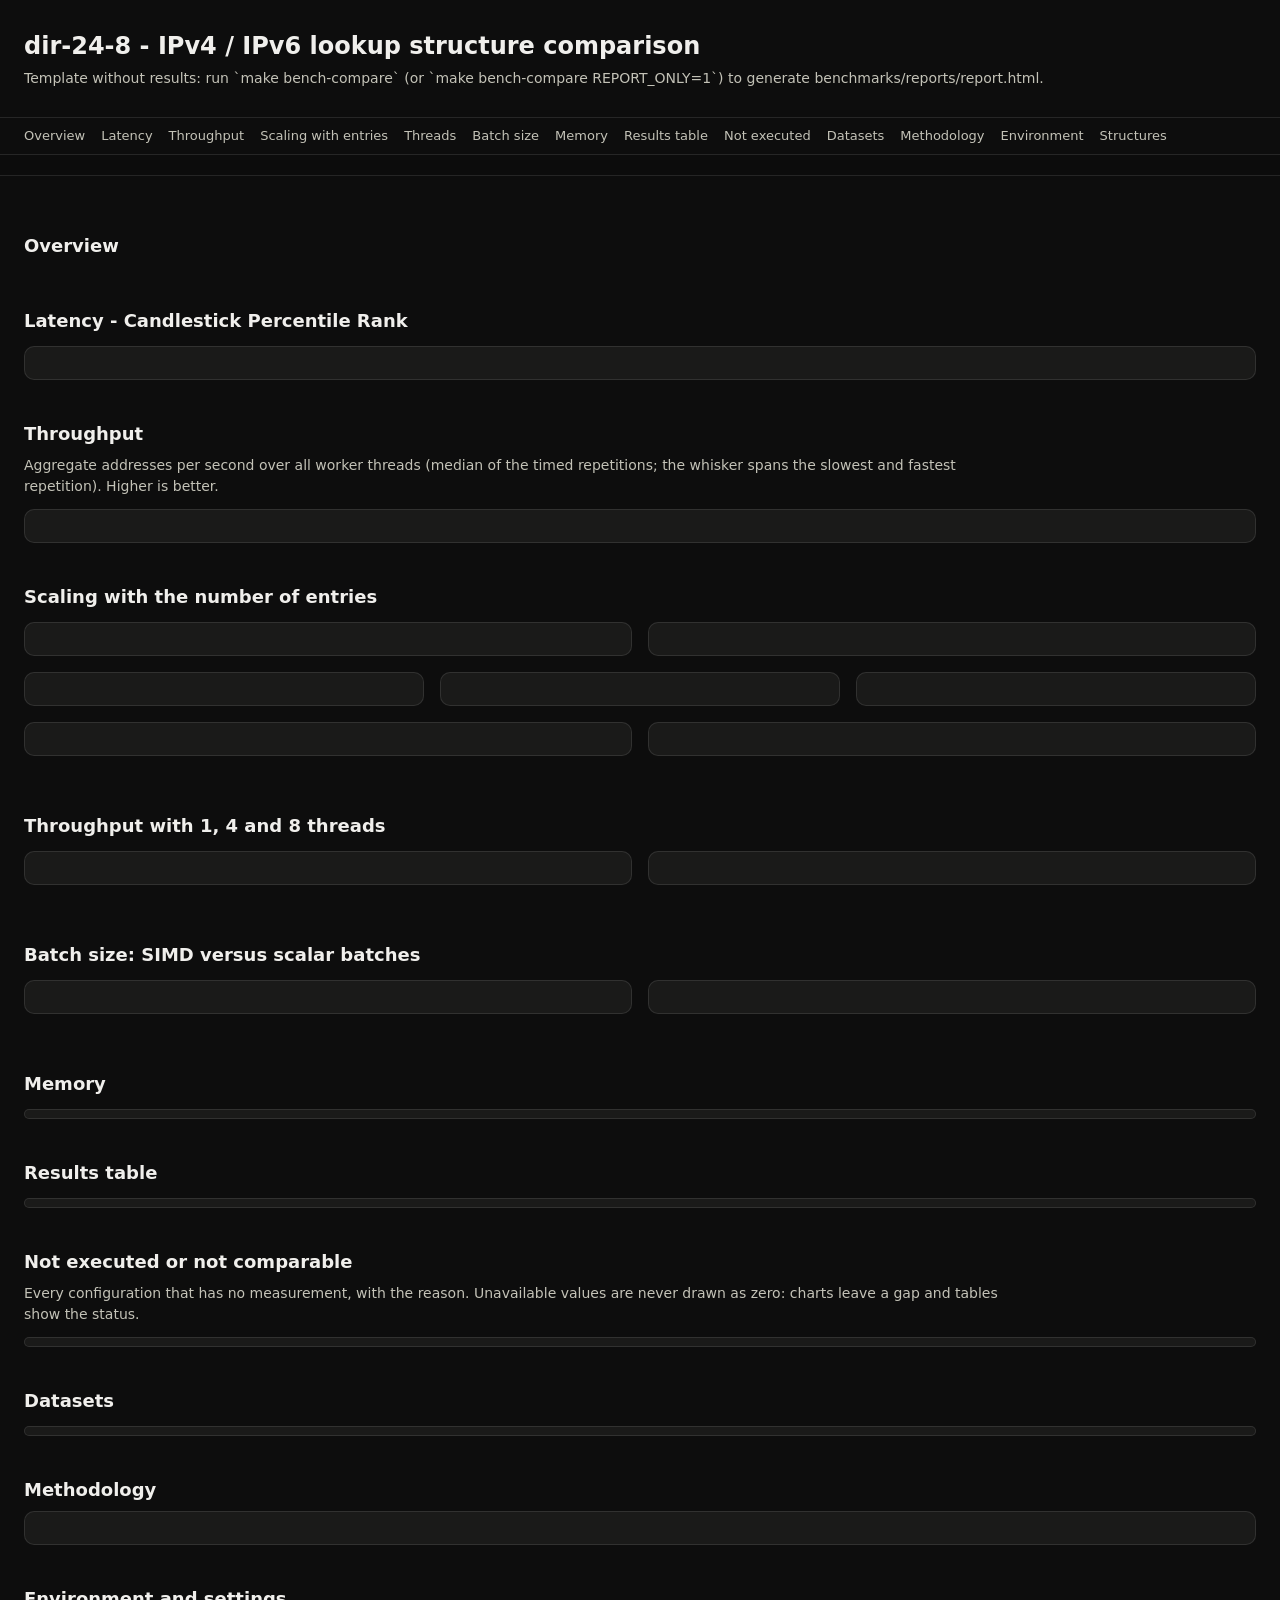
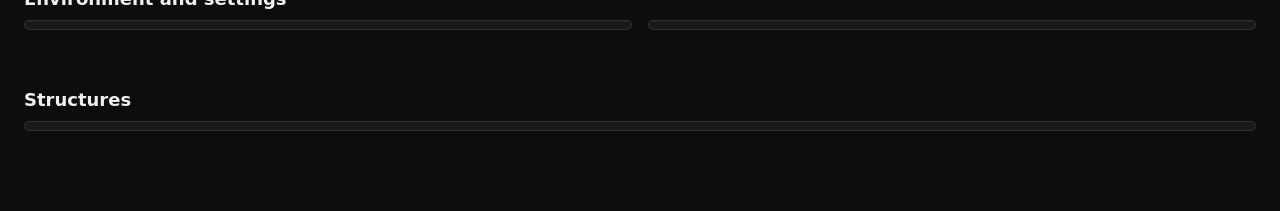
==== benchmarks/compare/assets/report.html @ e93c39c9 "Add dir-24-8: IPv4/IPv6 LPM tables with optional SIMD batch lookups - IPv4 DIR-24-8 and IPv6 24/8 mu" ====
<!DOCTYPE html>
<html lang="en">
<head>
<meta charset="utf-8">
<meta name="viewport" content="width=device-width, initial-scale=1">
<title>dir-24-8 - LPM structure comparison</title>
<link rel="stylesheet" href="report.css">
</head>
<body>
<div class="viz-root">
<header class="page-head">
  <div class="wrap">
    <h1>dir-24-8 - IPv4 / IPv6 lookup structure comparison</h1>
    <p class="sub" id="subtitle"></p>
    <div class="chips" id="env-chips"></div>
    <div class="warn" id="partial" hidden>Partial results: the run was interrupted or is still in progress.</div>
  </div>
</header>
<nav class="toc"><div class="wrap">
  <a href="#overview">Overview</a><a href="#latency">Latency</a><a href="#throughput">Throughput</a>
  <a href="#scaling">Scaling with entries</a><a href="#threads">Threads</a><a href="#batch-section">Batch size</a><a href="#memory">Memory</a>
  <a href="#results">Results table</a><a href="#status">Not executed</a><a href="#datasets">Datasets</a>
  <a href="#method">Methodology</a><a href="#environment">Environment</a><a href="#structures">Structures</a>
</div></nav>
<div class="filters" id="filters" role="toolbar" aria-label="Filters"><div class="wrap filters-row"></div></div>
<main class="wrap">
  <div class="legend" id="legend" aria-label="Structures (click to show or hide)"></div>

  <section id="overview">
    <h2>Overview</h2>
    <div class="tiles" id="tiles"></div>
    <p class="note" id="overview-note"></p>
  </section>

  <section id="latency">
    <h2>Latency - Candlestick Percentile Rank</h2>
    <p class="note" id="latency-note"></p>
    <div class="card" id="candle-card"></div>
  </section>

  <section id="throughput">
    <h2>Throughput</h2>
    <p class="note">Aggregate addresses per second over all worker threads (median of the timed repetitions; the whisker spans the slowest and fastest repetition). Higher is better.</p>
    <div class="card" id="bars-card"></div>
  </section>

  <section id="scaling">
    <h2>Scaling with the number of entries</h2>
    <p class="note" id="scaling-note"></p>
    <div class="grid2">
      <div class="card" id="line-throughput"></div>
      <div class="card" id="line-build"></div>
    </div>
    <div class="grid3">
      <div class="card" id="line-p50"></div>
      <div class="card" id="line-p95"></div>
      <div class="card" id="line-p99"></div>
    </div>
    <div class="grid2">
      <div class="card" id="line-memory"></div>
      <div class="card" id="line-bpe"></div>
    </div>
  </section>

  <section id="threads">
    <h2>Throughput with 1, 4 and 8 threads</h2>
    <p class="note" id="threads-note"></p>
    <div class="grid2">
      <div class="card" id="line-threads"></div>
      <div class="card" id="speedup-card"></div>
    </div>
  </section>

  <section id="batch-section">
    <h2>Batch size: SIMD versus scalar batches</h2>
    <p class="note" id="batch-note"></p>
    <div class="grid2">
      <div class="card" id="line-batch"></div>
      <div class="card" id="batch-speedup-card"></div>
    </div>
  </section>

  <section id="memory">
    <h2>Memory</h2>
    <p class="note" id="memory-note"></p>
    <div class="card table-card" id="memory-table"></div>
  </section>

  <section id="results">
    <h2>Results table</h2>
    <p class="note" id="results-note"></p>
    <div class="card table-card" id="results-table"></div>
  </section>

  <section id="status">
    <h2>Not executed or not comparable</h2>
    <p class="note">Every configuration that has no measurement, with the reason. Unavailable values are never drawn as zero: charts leave a gap and tables show the status.</p>
    <div class="card table-card" id="status-table"></div>
  </section>

  <section id="datasets">
    <h2>Datasets</h2>
    <p class="note" id="datasets-note"></p>
    <div class="card table-card" id="datasets-table"></div>
  </section>

  <section id="method">
    <h2>Methodology</h2>
    <div class="card prose" id="method-text"></div>
  </section>

  <section id="environment">
    <h2>Environment and settings</h2>
    <div class="grid2">
      <div class="card table-card" id="env-table"></div>
      <div class="card table-card" id="settings-table"></div>
    </div>
  </section>

  <section id="structures">
    <h2>Structures</h2>
    <div class="card table-card" id="catalog-table"></div>
  </section>
</main>
<footer class="wrap foot" id="footer"></footer>
<div class="tooltip" id="tooltip" role="tooltip" hidden></div>
</div>
<script id="data" type="application/json">__DATA__</script>
<script src="kit.js"></script>
<script src="report.js"></script>
</body>
</html>
---- benchmarks/compare/assets/report.css ----
/* Tokens: every raw value of the report lives here (dark theme, the dataviz
   reference palette's dark steps). Rules below only reference them. */
:root {
  color-scheme: dark;
  --page: #0d0d0d;
  --page-glass: rgba(13, 13, 13, 0.96);
  --surface-1: #1a1a19;
  --surface-2: #232321;
  --surface-tip: #262624;
  --text-primary: #f0efec;
  --text-secondary: #c3c2b7;
  --text-muted: #898781;
  --grid: #2c2c2a;
  --axis: #383835;
  --border: rgba(255, 255, 255, 0.10);
  --hover-wash: rgba(255, 255, 255, 0.03);
  --row-wash: rgba(255, 255, 255, 0.025);
  --warn-wash: rgba(250, 178, 25, 0.08);
  --shadow: 0 6px 24px rgba(0, 0, 0, 0.5);
  --accent: #3987e5;
  --good: #0ca30c;
  --warning: #fab219;
  --serious: #ec835a;
  --critical: #d03b3b;
  --s1: #3987e5;
  --s2: #d95926;
  --s3: #199e70;
  --s4: #c98500;
  --s5: #d55181;
  --s6: #008300;
  --s7: #9085e9;
  --s8: #e66767;
  --font: system-ui, -apple-system, "Segoe UI", sans-serif;
  --fs-xs: 11px;
  --fs-sm: 12px;
  --fs-md: 12.5px;
  --fs-base: 13px;
  --fs-body: 14px;
  --fs-h3: 15px;
  --fs-h2: 18px;
  --fs-tile: 22px;
  --fs-h1: 24px;
  --fs-arrow: 9px;
  --sp-1: 2px;
  --sp-2: 3px;
  --sp-3: 4px;
  --sp-4: 6px;
  --sp-5: 7px;
  --sp-6: 8px;
  --sp-7: 9px;
  --sp-8: 10px;
  --sp-9: 12px;
  --sp-10: 14px;
  --sp-11: 16px;
  --sp-12: 18px;
  --sp-13: 24px;
  --sp-14: 28px;
  --sp-15: 40px;
  --r-sm: 4px;
  --r-md: 6px;
  --r-lg: 7px;
  --r-xl: 10px;
  --r-pill: 14px;
  --w-page: 1360px;
  --w-note: 980px;
  --w-prose: 1040px;
  --w-tip: 380px;
  --w-tile: 190px;
  --w-cell-min: 260px;
  --w-cell-max: 520px;
  --w-key: 14px;
  --dot: 8px;
  --rule: 2px;
  --scroll-pad: 120px;
  --blur: 4px;
}
* { box-sizing: border-box; }
html { scroll-behavior: smooth; scroll-padding-top: var(--scroll-pad); }
body { margin: 0; background: var(--page); color: var(--text-primary); font-family: var(--font); font-size: var(--fs-body); line-height: 1.5; }
.viz-root { background: var(--page); color: var(--text-primary); min-height: 100vh; }
.wrap { max-width: var(--w-page); margin: 0 auto; padding: 0 var(--sp-13); }
a { color: var(--accent); }
h1 { font-size: var(--fs-h1); margin: 0 0 var(--sp-3); font-weight: 650; }
h2 { font-size: var(--fs-h2); margin: var(--sp-15) 0 var(--sp-6); font-weight: 650; }
h3 { font-size: var(--fs-h3); margin: 0 0 var(--sp-1); font-weight: 600; }
.page-head { padding: var(--sp-14) 0 var(--sp-11); border-bottom: 1px solid var(--border); }
.sub { color: var(--text-secondary); margin: 0 0 var(--sp-9); }
.chips { display: flex; flex-wrap: wrap; gap: var(--sp-4); }
.chip { background: var(--surface-1); border: 1px solid var(--border); border-radius: var(--r-md); padding: var(--sp-2) var(--sp-7); color: var(--text-secondary); font-size: var(--fs-sm); }
.chip b { color: var(--text-primary); font-weight: 600; }
.warn { margin-top: var(--sp-9); padding: var(--sp-6) var(--sp-9); border-radius: var(--r-md); border: 1px solid var(--warning); color: var(--text-primary); background: var(--warn-wash); }
.toc { border-bottom: 1px solid var(--border); background: var(--page); }
.toc .wrap { display: flex; flex-wrap: wrap; gap: var(--sp-3) var(--sp-11); padding-top: var(--sp-6); padding-bottom: var(--sp-6); }
.toc a { color: var(--text-secondary); text-decoration: none; font-size: var(--fs-base); }
.toc a:hover { color: var(--text-primary); }
.filters { position: sticky; top: 0; z-index: 10; background: var(--page-glass); border-bottom: 1px solid var(--border); backdrop-filter: blur(var(--blur)); }
.filters-row { display: flex; flex-wrap: wrap; gap: var(--sp-8) var(--sp-12); align-items: center; padding-top: var(--sp-8); padding-bottom: var(--sp-8); }
.fgroup { display: flex; align-items: center; gap: var(--sp-4); }
.flabel { color: var(--text-muted); font-size: var(--fs-sm); }
.seg { display: inline-flex; border: 1px solid var(--axis); border-radius: var(--r-lg); overflow: hidden; }
.seg button { background: transparent; color: var(--text-secondary); border: 0; border-right: 1px solid var(--axis); padding: var(--sp-3) var(--sp-8); font-family: var(--font); font-size: var(--fs-base); cursor: pointer; }
.seg button:last-child { border-right: 0; }
.seg button:hover { background: var(--surface-2); color: var(--text-primary); }
.seg button[aria-pressed="true"] { background: var(--surface-2); color: var(--text-primary); box-shadow: inset 0 calc(-1 * var(--rule)) 0 var(--accent); font-weight: 600; }
.seg button:disabled { color: var(--text-muted); opacity: 0.5; cursor: default; }
.seg button:focus-visible, .lchip:focus-visible, th:focus-visible { outline: var(--rule) solid var(--accent); outline-offset: 1px; }
.legend { display: flex; flex-wrap: wrap; gap: var(--sp-4) var(--sp-6); margin: var(--sp-11) 0 0; }
.lchip { display: inline-flex; align-items: center; gap: var(--sp-5); padding: var(--sp-2) var(--sp-8) var(--sp-2) var(--sp-6); cursor: pointer; background: var(--surface-1); border: 1px solid var(--border); border-radius: var(--r-pill); color: var(--text-primary); font-family: var(--font); font-size: var(--fs-md); }
.lchip[aria-pressed="false"] { opacity: 0.4; }
.lchip svg { flex: none; }
.note { color: var(--text-secondary); margin: 0 0 var(--sp-9); max-width: var(--w-note); }
.card { background: var(--surface-1); border: 1px solid var(--border); border-radius: var(--r-xl); padding: var(--sp-11) var(--sp-12); margin-bottom: var(--sp-11); min-width: 0; }
.card .csub { color: var(--text-secondary); font-size: var(--fs-md); margin: 0 0 var(--sp-8); }
.grid2 { display: grid; grid-template-columns: repeat(2, minmax(0, 1fr)); gap: var(--sp-11); }
.grid3 { display: grid; grid-template-columns: repeat(3, minmax(0, 1fr)); gap: var(--sp-11); }
@media (max-width: 1000px) { .grid2, .grid3 { grid-template-columns: 1fr; } }
.tiles { display: grid; grid-template-columns: repeat(auto-fit, minmax(var(--w-tile), 1fr)); gap: var(--sp-9); }
.tile { background: var(--surface-1); border: 1px solid var(--border); border-radius: var(--r-xl); padding: var(--sp-9) var(--sp-10); }
.tile .k { color: var(--text-muted); font-size: var(--fs-sm); }
.tile .v { font-size: var(--fs-tile); font-weight: 650; margin-top: var(--sp-1); }
.tile .d { color: var(--text-secondary); font-size: var(--fs-sm); }
svg text { fill: var(--text-secondary); font-size: var(--fs-sm); font-family: var(--font); }
svg .tick { fill: var(--text-muted); font-variant-numeric: tabular-nums; }
svg .ink { fill: var(--text-primary); }
svg .vals { fill: var(--text-secondary); font-variant-numeric: tabular-nums; }
svg .grid { stroke: var(--grid); stroke-width: 1; }
svg .axis { stroke: var(--axis); stroke-width: 1; }
svg .cross { stroke: var(--text-muted); stroke-width: 1; }
svg .hit { fill: transparent; cursor: crosshair; }
svg .rowbg { fill: transparent; }
svg .rowbg:hover { fill: var(--hover-wash); }
svg .badge { fill: var(--surface-2); stroke: var(--axis); }
.empty { color: var(--text-muted); padding: var(--sp-13) 0; text-align: center; }
.missing { color: var(--text-muted); font-size: var(--fs-md); margin: var(--sp-6) 0 0; }
.missing span { color: var(--text-secondary); }
.tooltip { position: fixed; z-index: 50; pointer-events: none; max-width: var(--w-tip); background: var(--surface-tip); border: 1px solid var(--axis); border-radius: var(--r-xl); padding: var(--sp-6) var(--sp-8); font-size: var(--fs-md); color: var(--text-primary); box-shadow: var(--shadow); }
.tooltip .tt-title { color: var(--text-secondary); margin-bottom: var(--sp-3); }
.tooltip .tt-row { display: flex; align-items: center; gap: var(--sp-6); white-space: nowrap; }
.tooltip .tt-row b { font-variant-numeric: tabular-nums; font-weight: 650; }
.tooltip .tt-row .nm { color: var(--text-secondary); }
.tooltip .tt-key { width: var(--w-key); height: 0; border-top-width: var(--rule); border-top-style: solid; flex: none; }
.tooltip .tt-grid { display: grid; grid-template-columns: auto auto; gap: 1px var(--sp-10); }
.tooltip .tt-grid span:nth-child(odd) { color: var(--text-secondary); }
.tooltip .tt-grid span:nth-child(even) { font-variant-numeric: tabular-nums; font-weight: 600; text-align: right; }
.table-card { overflow-x: auto; padding: var(--sp-3) 0; }
table { border-collapse: collapse; width: 100%; font-size: var(--fs-md); }
th, td { padding: var(--sp-4) var(--sp-9); text-align: left; border-bottom: 1px solid var(--grid); white-space: nowrap; }
th { color: var(--text-muted); font-weight: 600; position: sticky; top: 0; background: var(--surface-1); cursor: pointer; user-select: none; }
th.num, td.num { text-align: right; font-variant-numeric: tabular-nums; }
th[aria-sort="ascending"]::after { content: " \25B2"; font-size: var(--fs-arrow); }
th[aria-sort="descending"]::after { content: " \25BC"; font-size: var(--fs-arrow); }
tbody tr:hover td { background: var(--row-wash); }
td.wrapcell { white-space: normal; min-width: var(--w-cell-min); max-width: var(--w-cell-max); color: var(--text-secondary); }
.sw { display: inline-block; width: var(--w-key); height: 0; border-top: var(--rule) solid; vertical-align: middle; margin-right: var(--sp-5); }
.st { display: inline-flex; align-items: center; gap: var(--sp-3); }
.st i { display: inline-block; width: var(--dot); height: var(--dot); border-radius: 50%; }
.st-ok i { background: var(--good); }
.st-skip i { background: var(--text-muted); }
.st-mem i { background: var(--warning); }
.st-time i { background: var(--serious); }
.st-bad i { background: var(--critical); }
.muted { color: var(--text-muted); }
.prose { color: var(--text-secondary); }
.prose h3 { color: var(--text-primary); margin-top: var(--sp-11); }
.prose h3:first-child { margin-top: 0; }
.prose p, .prose li { max-width: var(--w-prose); }
.prose code { color: var(--text-primary); background: var(--surface-2); border-radius: var(--r-sm); padding: 0 var(--sp-3); }
.kv td:first-child { color: var(--text-muted); width: 34%; }
.kv td { white-space: normal; }
.foot { color: var(--text-muted); font-size: var(--fs-sm); padding-top: var(--sp-13); padding-bottom: var(--sp-15); }
.anatomy { display: flex; flex-wrap: wrap; gap: var(--sp-10); align-items: center; color: var(--text-secondary); font-size: var(--fs-sm); margin: 0 0 var(--sp-6); }
@media (forced-colors: active) { .lchip[aria-pressed="false"] { text-decoration: line-through; } }
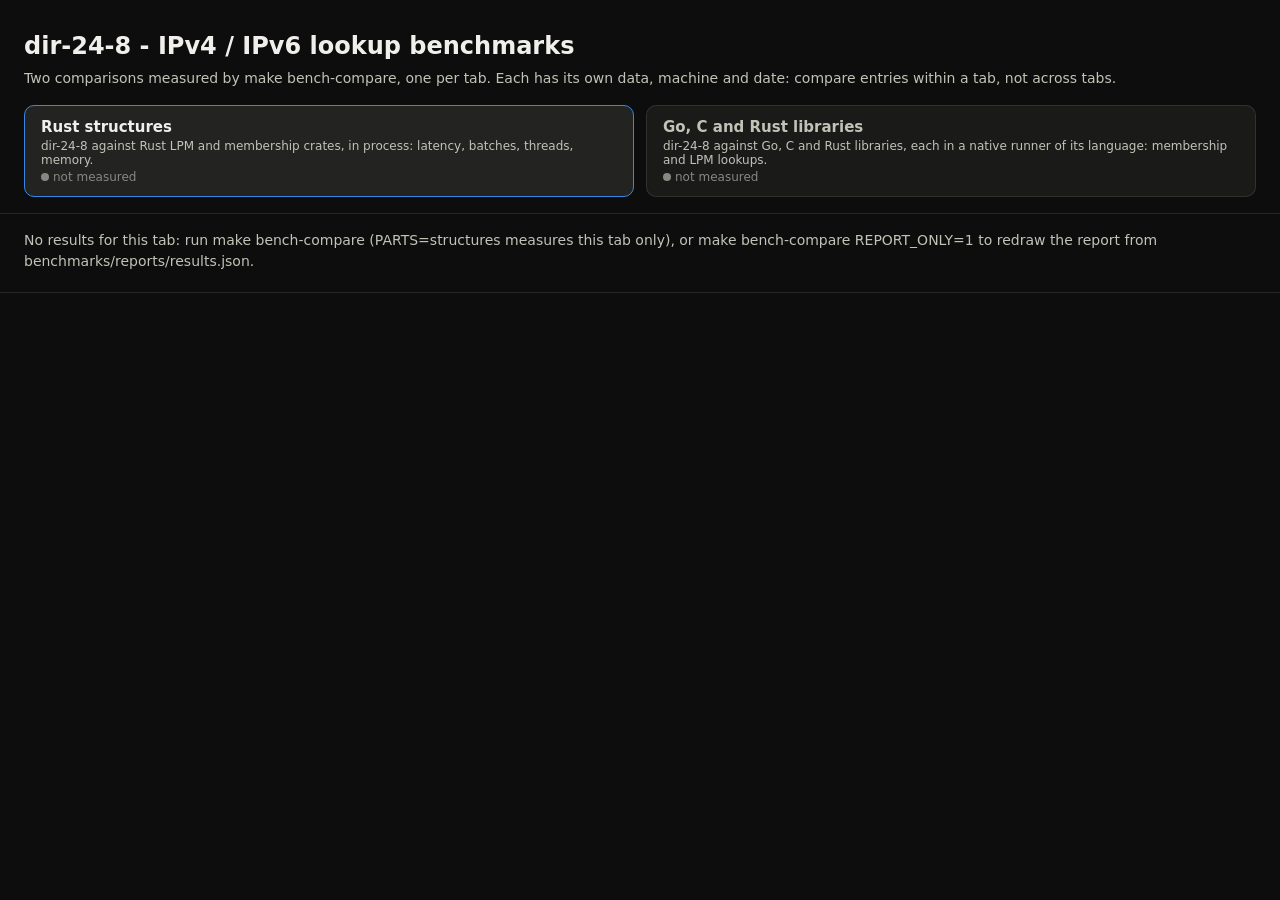
==== commit 39d382ad: "Merge bench-compare-lib into bench-compare with one report `make bench-compare` now runs both compar" ====
--- a/benchmarks/compare/assets/report.html
+++ b/benchmarks/compare/assets/report.html
@@ -3,130 +3,260 @@
 <head>
 <meta charset="utf-8">
 <meta name="viewport" content="width=device-width, initial-scale=1">
-<title>dir-24-8 - LPM structure comparison</title>
+<title>dir-24-8 lookup benchmarks</title>
 <link rel="stylesheet" href="report.css">
+<link rel="stylesheet" href="libraries.css">
 </head>
 <body>
 <div class="viz-root">
 <header class="page-head">
   <div class="wrap">
-    <h1>dir-24-8 - IPv4 / IPv6 lookup structure comparison</h1>
-    <p class="sub" id="subtitle"></p>
-    <div class="chips" id="env-chips"></div>
-    <div class="warn" id="partial" hidden>Partial results: the run was interrupted or is still in progress.</div>
+    <h1>dir-24-8 - IPv4 / IPv6 lookup benchmarks</h1>
+    <p class="sub">Two comparisons measured by make bench-compare, one per tab. Each has its own data, machine and date: compare entries within a tab, not across tabs.</p>
+    <div class="parts" role="tablist" aria-label="Comparisons">
+      <button type="button" role="tab" class="part-tab" id="tab-structures" aria-controls="structures" aria-selected="true">
+        <span class="pt-title">Rust structures</span>
+        <span class="pt-desc">dir-24-8 against Rust LPM and membership crates, in process: latency, batches, threads, memory.</span>
+        <span class="pt-status" id="tab-structures-status"></span>
+      </button>
+      <button type="button" role="tab" class="part-tab" id="tab-libraries" aria-controls="libraries" aria-selected="false" tabindex="-1">
+        <span class="pt-title">Go, C and Rust libraries</span>
+        <span class="pt-desc">dir-24-8 against Go, C and Rust libraries, each in a native runner of its language: membership and LPM lookups.</span>
+        <span class="pt-status" id="tab-libraries-status"></span>
+      </button>
+    </div>
   </div>
 </header>
-<nav class="toc"><div class="wrap">
-  <a href="#overview">Overview</a><a href="#latency">Latency</a><a href="#throughput">Throughput</a>
-  <a href="#scaling">Scaling with entries</a><a href="#threads">Threads</a><a href="#batch-section">Batch size</a><a href="#memory">Memory</a>
-  <a href="#results">Results table</a><a href="#status">Not executed</a><a href="#datasets">Datasets</a>
-  <a href="#method">Methodology</a><a href="#environment">Environment</a><a href="#structures">Structures</a>
-</div></nav>
-<div class="filters" id="filters" role="toolbar" aria-label="Filters"><div class="wrap filters-row"></div></div>
-<main class="wrap">
-  <div class="legend" id="legend" aria-label="Structures (click to show or hide)"></div>
-
-  <section id="overview">
-    <h2>Overview</h2>
-    <div class="tiles" id="tiles"></div>
-    <p class="note" id="overview-note"></p>
-  </section>
-
-  <section id="latency">
-    <h2>Latency - Candlestick Percentile Rank</h2>
-    <p class="note" id="latency-note"></p>
-    <div class="card" id="candle-card"></div>
-  </section>
-
-  <section id="throughput">
-    <h2>Throughput</h2>
-    <p class="note">Aggregate addresses per second over all worker threads (median of the timed repetitions; the whisker spans the slowest and fastest repetition). Higher is better.</p>
-    <div class="card" id="bars-card"></div>
-  </section>
-
-  <section id="scaling">
-    <h2>Scaling with the number of entries</h2>
-    <p class="note" id="scaling-note"></p>
-    <div class="grid2">
-      <div class="card" id="line-throughput"></div>
-      <div class="card" id="line-build"></div>
-    </div>
-    <div class="grid3">
-      <div class="card" id="line-p50"></div>
-      <div class="card" id="line-p95"></div>
-      <div class="card" id="line-p99"></div>
-    </div>
-    <div class="grid2">
-      <div class="card" id="line-memory"></div>
-      <div class="card" id="line-bpe"></div>
-    </div>
-  </section>
-
-  <section id="threads">
-    <h2>Throughput with 1, 4 and 8 threads</h2>
-    <p class="note" id="threads-note"></p>
-    <div class="grid2">
-      <div class="card" id="line-threads"></div>
-      <div class="card" id="speedup-card"></div>
-    </div>
-  </section>
-
-  <section id="batch-section">
-    <h2>Batch size: SIMD versus scalar batches</h2>
-    <p class="note" id="batch-note"></p>
-    <div class="grid2">
-      <div class="card" id="line-batch"></div>
-      <div class="card" id="batch-speedup-card"></div>
-    </div>
-  </section>
-
-  <section id="memory">
-    <h2>Memory</h2>
-    <p class="note" id="memory-note"></p>
-    <div class="card table-card" id="memory-table"></div>
-  </section>
-
-  <section id="results">
-    <h2>Results table</h2>
-    <p class="note" id="results-note"></p>
-    <div class="card table-card" id="results-table"></div>
-  </section>
-
-  <section id="status">
-    <h2>Not executed or not comparable</h2>
-    <p class="note">Every configuration that has no measurement, with the reason. Unavailable values are never drawn as zero: charts leave a gap and tables show the status.</p>
-    <div class="card table-card" id="status-table"></div>
-  </section>
-
-  <section id="datasets">
-    <h2>Datasets</h2>
-    <p class="note" id="datasets-note"></p>
-    <div class="card table-card" id="datasets-table"></div>
-  </section>
-
-  <section id="method">
-    <h2>Methodology</h2>
-    <div class="card prose" id="method-text"></div>
-  </section>
-
-  <section id="environment">
-    <h2>Environment and settings</h2>
-    <div class="grid2">
-      <div class="card table-card" id="env-table"></div>
-      <div class="card table-card" id="settings-table"></div>
-    </div>
-  </section>
-
-  <section id="structures">
-    <h2>Structures</h2>
-    <div class="card table-card" id="catalog-table"></div>
-  </section>
-</main>
-<footer class="wrap foot" id="footer"></footer>
+<div class="part" id="structures" role="tabpanel" aria-labelledby="tab-structures">
+  <div class="part-head"><div class="wrap">
+    <p class="sub" id="structures-subtitle"></p>
+    <div class="chips" id="structures-env-chips"></div>
+    <div class="warn" id="structures-partial" hidden>Partial results: the run was interrupted or is still in progress.</div>
+  </div></div>
+  <nav class="toc" id="structures-toc"><div class="wrap">
+    <a href="#structures-overview">Overview</a><a href="#structures-latency">Latency</a><a href="#structures-throughput">Throughput</a>
+    <a href="#structures-scaling">Scaling with entries</a><a href="#structures-threads">Threads</a><a href="#structures-batch-section">Batch size</a><a href="#structures-memory">Memory</a>
+    <a href="#structures-results">Results table</a><a href="#structures-status">Not executed</a><a href="#structures-datasets">Datasets</a>
+    <a href="#structures-method">Methodology</a><a href="#structures-environment">Environment</a><a href="#structures-catalog">Structures</a>
+  </div></nav>
+  <div class="filters" id="structures-filters" role="toolbar" aria-label="Filters"><div class="wrap filters-row"></div></div>
+  <main class="wrap" id="structures-main">
+    <div class="legend" id="structures-legend" aria-label="Structures (click to show or hide)"></div>
+
+    <section id="structures-overview">
+      <h2>Overview</h2>
+      <div class="tiles" id="structures-tiles"></div>
+      <p class="note" id="structures-overview-note"></p>
+    </section>
+
+    <section id="structures-latency">
+      <h2>Latency - Candlestick Percentile Rank</h2>
+      <p class="note" id="structures-latency-note"></p>
+      <div class="card" id="structures-candle-card"></div>
+    </section>
+
+    <section id="structures-throughput">
+      <h2>Throughput</h2>
+      <p class="note">Aggregate addresses per second over all worker threads (median of the timed repetitions; the whisker spans the slowest and fastest repetition). Higher is better.</p>
+      <div class="card" id="structures-bars-card"></div>
+    </section>
+
+    <section id="structures-scaling">
+      <h2>Scaling with the number of entries</h2>
+      <p class="note" id="structures-scaling-note"></p>
+      <div class="grid2">
+        <div class="card" id="structures-line-throughput"></div>
+        <div class="card" id="structures-line-build"></div>
+      </div>
+      <div class="grid3">
+        <div class="card" id="structures-line-p50"></div>
+        <div class="card" id="structures-line-p95"></div>
+        <div class="card" id="structures-line-p99"></div>
+      </div>
+      <div class="grid2">
+        <div class="card" id="structures-line-memory"></div>
+        <div class="card" id="structures-line-bpe"></div>
+      </div>
+    </section>
+
+    <section id="structures-threads">
+      <h2>Throughput with 1, 4 and 8 threads</h2>
+      <p class="note" id="structures-threads-note"></p>
+      <div class="grid2">
+        <div class="card" id="structures-line-threads"></div>
+        <div class="card" id="structures-speedup-card"></div>
+      </div>
+    </section>
+
+    <section id="structures-batch-section">
+      <h2>Batch size: SIMD versus scalar batches</h2>
+      <p class="note" id="structures-batch-note"></p>
+      <div class="grid2">
+        <div class="card" id="structures-line-batch"></div>
+        <div class="card" id="structures-batch-speedup-card"></div>
+      </div>
+    </section>
+
+    <section id="structures-memory">
+      <h2>Memory</h2>
+      <p class="note" id="structures-memory-note"></p>
+      <div class="card table-card" id="structures-memory-table"></div>
+    </section>
+
+    <section id="structures-results">
+      <h2>Results table</h2>
+      <p class="note" id="structures-results-note"></p>
+      <div class="card table-card" id="structures-results-table"></div>
+    </section>
+
+    <section id="structures-status">
+      <h2>Not executed or not comparable</h2>
+      <p class="note">Every configuration that has no measurement, with the reason. Unavailable values are never drawn as zero: charts leave a gap and tables show the status.</p>
+      <div class="card table-card" id="structures-status-table"></div>
+    </section>
+
+    <section id="structures-datasets">
+      <h2>Datasets</h2>
+      <p class="note" id="structures-datasets-note"></p>
+      <div class="card table-card" id="structures-datasets-table"></div>
+    </section>
+
+    <section id="structures-method">
+      <h2>Methodology</h2>
+      <div class="card prose" id="structures-method-text"></div>
+    </section>
+
+    <section id="structures-environment">
+      <h2>Environment and settings</h2>
+      <div class="grid2">
+        <div class="card table-card" id="structures-env-table"></div>
+        <div class="card table-card" id="structures-settings-table"></div>
+      </div>
+    </section>
+
+    <section id="structures-catalog">
+      <h2>Structures</h2>
+      <div class="card table-card" id="structures-catalog-table"></div>
+    </section>
+  </main>
+  <footer class="wrap foot" id="structures-footer"></footer>
+</div>
+<div class="part" id="libraries" role="tabpanel" aria-labelledby="tab-libraries" hidden>
+  <div class="part-head"><div class="wrap">
+    <p class="sub" id="libraries-subtitle"></p>
+    <div class="runstatus" id="libraries-runstatus"></div>
+    <div class="chips" id="libraries-env-chips"></div>
+  </div></div>
+  <nav class="toc" id="libraries-toc"><div class="wrap">
+    <a href="#libraries-sizes">Throughput vs prefixes</a><a href="#libraries-memory">Memory vs prefixes</a><a href="#libraries-bars">Throughput</a>
+    <a href="#libraries-latency">Latency</a><a href="#libraries-latency-sizes">Latency vs prefixes</a><a href="#libraries-threads">Threads</a>
+    <a href="#libraries-table">Results table</a><a href="#libraries-validation">Validation</a><a href="#libraries-status">Not measured</a>
+    <a href="#libraries-libraries">Libraries</a><a href="#libraries-corpora">Corpora</a><a href="#libraries-method">Methodology</a><a href="#libraries-environment">Environment</a>
+  </div></nav>
+  <div class="filters" id="libraries-filters" role="toolbar" aria-label="Filters"><div class="wrap filters-row"></div></div>
+  <main class="wrap" id="libraries-main">
+    <div class="legend" id="libraries-legend" aria-label="Libraries (click to show or hide)"></div>
+
+    <section id="libraries-sizes">
+      <h2>Throughput vs number of prefixes</h2>
+      <p class="note" id="libraries-sizes-note"></p>
+      <div class="card" id="libraries-line-throughput"></div>
+    </section>
+
+    <section id="libraries-memory">
+      <h2>Memory vs number of prefixes</h2>
+      <p class="note" id="libraries-memory-note"></p>
+      <div class="grid2">
+        <div class="card" id="libraries-line-memory"></div>
+        <div class="card" id="libraries-line-bpp"></div>
+      </div>
+    </section>
+
+    <section id="libraries-bars">
+      <h2>Throughput of the selected configuration</h2>
+      <p class="note" id="libraries-bars-note"></p>
+      <div class="card" id="libraries-bars-card"></div>
+    </section>
+
+    <section id="libraries-latency">
+      <h2>Single-thread latency - Candlestick Percentile Rank</h2>
+      <p class="note" id="libraries-latency-note"></p>
+      <div class="card" id="libraries-candle-card"></div>
+    </section>
+
+    <section id="libraries-latency-sizes">
+      <h2>Single-thread latency vs number of prefixes</h2>
+      <div class="grid2">
+        <div class="card" id="libraries-line-p50"></div>
+        <div class="card" id="libraries-line-p99"></div>
+      </div>
+    </section>
+
+    <section id="libraries-threads">
+      <h2>Multithreaded throughput</h2>
+      <p class="note" id="libraries-threads-note"></p>
+      <div class="grid2">
+        <div class="card" id="libraries-line-threads"></div>
+        <div class="card" id="libraries-line-speedup"></div>
+      </div>
+    </section>
+
+    <section id="libraries-table">
+      <h2>Results table</h2>
+      <p class="note" id="libraries-table-note"></p>
+      <div class="tablebar" id="libraries-table-bar"></div>
+      <div class="card table-card" id="libraries-results-table"></div>
+    </section>
+
+    <section id="libraries-validation">
+      <h2>Validation against the oracle</h2>
+      <p class="note" id="libraries-validation-note"></p>
+      <div class="card table-card" id="libraries-validation-table"></div>
+      <div class="card table-card" id="libraries-edge-table"></div>
+    </section>
+
+    <section id="libraries-status">
+      <h2>Not measured, failed or not applicable</h2>
+      <p class="note">Every planned measurement without a value, with its status and reason. A missing value is never drawn as zero: charts leave a gap and tables show the status.</p>
+      <div class="card table-card" id="libraries-status-table"></div>
+    </section>
+
+    <section id="libraries-libraries">
+      <h2>Libraries and adapters</h2>
+      <p class="note" id="libraries-libraries-note"></p>
+      <div class="card table-card" id="libraries-libs-table"></div>
+      <div class="card table-card" id="libraries-modules-table"></div>
+    </section>
+
+    <section id="libraries-corpora">
+      <h2>Corpora and MMDB files</h2>
+      <p class="note" id="libraries-corpora-note"></p>
+      <div class="card table-card" id="libraries-corpora-table"></div>
+      <div class="card table-card" id="libraries-mmdb-table"></div>
+    </section>
+
+    <section id="libraries-method">
+      <h2>Methodology</h2>
+      <div class="card prose" id="libraries-method-text"></div>
+    </section>
+
+    <section id="libraries-environment">
+      <h2>Environment, toolchains and settings</h2>
+      <div class="grid2">
+        <div class="card table-card" id="libraries-env-table"></div>
+        <div class="card table-card" id="libraries-settings-table"></div>
+      </div>
+    </section>
+  </main>
+  <footer class="wrap foot" id="libraries-footer"></footer>
+</div>
 <div class="tooltip" id="tooltip" role="tooltip" hidden></div>
 </div>
-<script id="data" type="application/json">__DATA__</script>
+<script id="structures-data" type="application/json">__STRUCTURES_DATA__</script>
+<script id="libraries-data" type="application/json">__LIBRARIES_DATA__</script>
 <script src="kit.js"></script>
-<script src="report.js"></script>
+<script src="structures.js"></script>
+<script src="libraries.js"></script>
+<script src="page.js"></script>
 </body>
 </html>
--- a/benchmarks/compare/assets/report.css
+++ b/benchmarks/compare/assets/report.css
@@ -75,6 +75,7 @@
   --blur: 4px;
 }
 * { box-sizing: border-box; }
+[hidden] { display: none !important; }
 html { scroll-behavior: smooth; scroll-padding-top: var(--scroll-pad); }
 body { margin: 0; background: var(--page); color: var(--text-primary); font-family: var(--font); font-size: var(--fs-body); line-height: 1.5; }
 .viz-root { background: var(--page); color: var(--text-primary); min-height: 100vh; }
@@ -89,6 +90,21 @@
 .chip { background: var(--surface-1); border: 1px solid var(--border); border-radius: var(--r-md); padding: var(--sp-2) var(--sp-7); color: var(--text-secondary); font-size: var(--fs-sm); }
 .chip b { color: var(--text-primary); font-weight: 600; }
 .warn { margin-top: var(--sp-9); padding: var(--sp-6) var(--sp-9); border-radius: var(--r-md); border: 1px solid var(--warning); color: var(--text-primary); background: var(--warn-wash); }
+/* Tabs, one per comparison: phone first (stacked), side by side from 760px. */
+.parts { display: grid; grid-template-columns: minmax(0, 1fr); gap: var(--sp-9); margin-top: var(--sp-11); }
+@media (min-width: 760px) { .parts { grid-template-columns: repeat(2, minmax(0, 1fr)); } }
+.part-tab { display: flex; flex-direction: column; align-items: flex-start; gap: var(--sp-2); min-width: 0; padding: var(--sp-9) var(--sp-11); text-align: left; background: var(--surface-1); border: 1px solid var(--border); border-radius: var(--r-xl); color: var(--text-secondary); font-family: var(--font); font-size: var(--fs-sm); cursor: pointer; }
+.part-tab:hover { background: var(--surface-2); border-color: var(--axis); }
+.part-tab:active { background: var(--surface-2); }
+.part-tab:focus-visible { outline: var(--rule) solid var(--accent); outline-offset: 1px; }
+.part-tab[aria-selected="true"] { background: var(--surface-2); border-color: var(--accent); cursor: default; }
+.pt-title { color: var(--text-primary); font-size: var(--fs-h3); font-weight: 650; }
+.part-tab[aria-selected="false"] .pt-title { color: var(--text-secondary); }
+.pt-desc { color: var(--text-secondary); }
+.pt-status { color: var(--text-muted); }
+.part-head { padding: var(--sp-11) 0 var(--sp-6); border-bottom: 1px solid var(--border); }
+.fixed { color: var(--text-muted); font-size: var(--fs-sm); }
+.fixed b { color: var(--text-secondary); font-weight: 600; }
 .toc { border-bottom: 1px solid var(--border); background: var(--page); }
 .toc .wrap { display: flex; flex-wrap: wrap; gap: var(--sp-3) var(--sp-11); padding-top: var(--sp-6); padding-bottom: var(--sp-6); }
 .toc a { color: var(--text-secondary); text-decoration: none; font-size: var(--fs-base); }
--- a/benchmarks/compare/assets/libraries.css
+++ b/benchmarks/compare/assets/libraries.css
@@ -0,0 +1,16 @@
+/* Libraries tab additions to report.css: they only use its tokens. */
+.runstatus { display: flex; flex-wrap: wrap; align-items: center; gap: var(--sp-6); margin: 0 0 var(--sp-9); color: var(--text-secondary); font-size: var(--fs-base); }
+.badge-st { display: inline-flex; align-items: center; gap: var(--sp-4); padding: var(--sp-2) var(--sp-8); border-radius: var(--r-pill); border: 1px solid var(--axis); background: var(--surface-1); color: var(--text-primary); font-weight: 600; }
+.badge-st i { display: inline-block; width: var(--dot); height: var(--dot); border-radius: 50%; }
+.badge-st.complete i { background: var(--good); }
+.badge-st.partial i { background: var(--warning); }
+.badge-st.failed i { background: var(--critical); }
+.tablebar { display: flex; flex-wrap: wrap; align-items: center; gap: var(--sp-8); margin: 0 0 var(--sp-6); color: var(--text-secondary); font-size: var(--fs-sm); }
+.btn { background: var(--surface-1); color: var(--text-primary); border: 1px solid var(--axis); border-radius: var(--r-lg); padding: var(--sp-3) var(--sp-9); font-family: var(--font); font-size: var(--fs-base); cursor: pointer; }
+.btn:hover { background: var(--surface-2); }
+.btn:focus-visible { outline: var(--rule) solid var(--accent); outline-offset: 1px; }
+.tag { display: inline-block; margin-left: var(--sp-4); padding: 0 var(--sp-4); border: 1px solid var(--axis); border-radius: var(--r-sm); color: var(--text-secondary); font-size: var(--fs-xs); }
+.cell-ok { color: var(--text-secondary); }
+.cell-bad { color: var(--text-primary); font-weight: 600; }
+.anatomy svg text { fill: var(--text-secondary); }
+.placeholder { color: var(--text-secondary); padding: var(--sp-9) 0; }
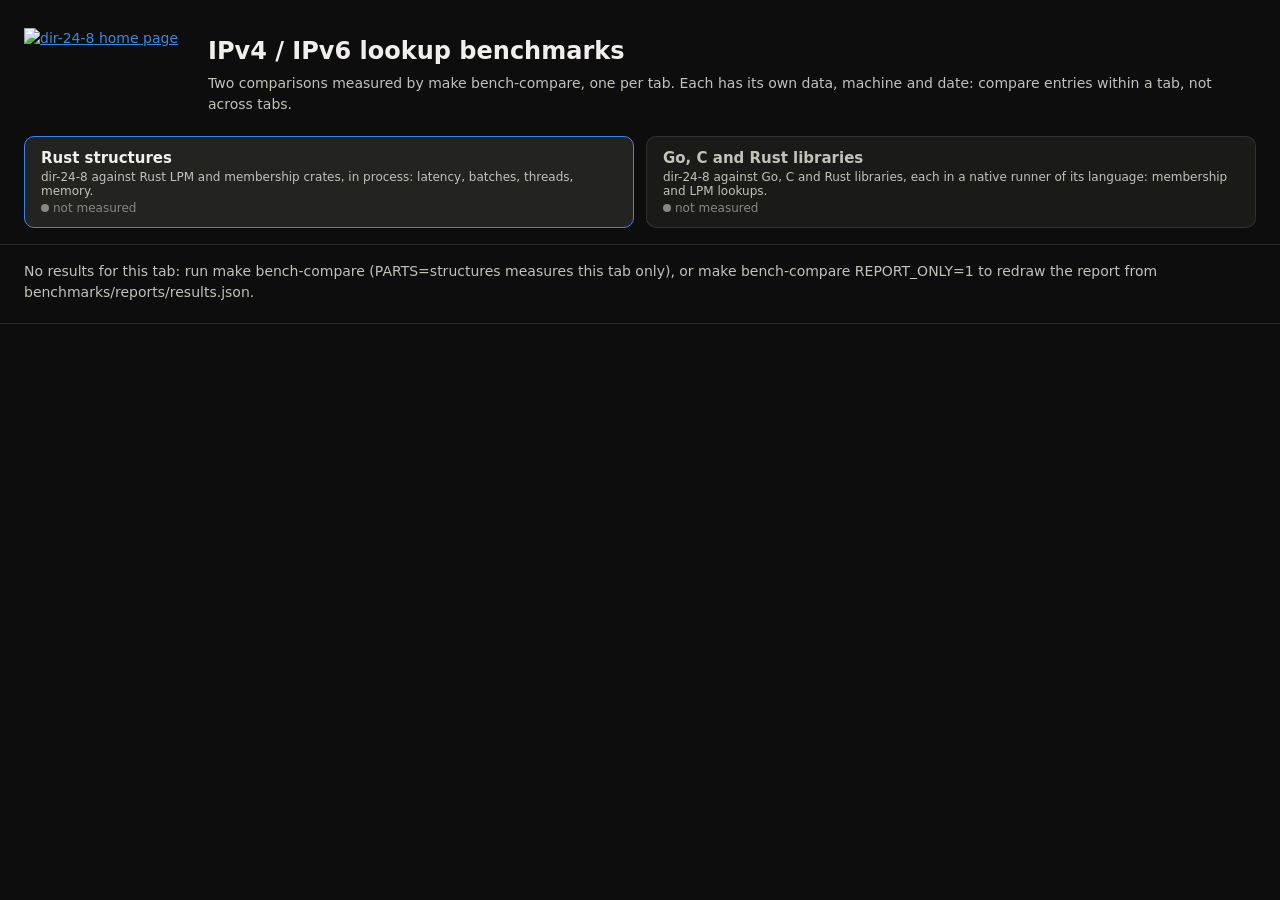
==== commit 4e197502: "Simplify the site, add the logo to the report, drop iprange and roaring Site: title "DIR-24-8 for bl" ====
--- a/benchmarks/compare/assets/report.html
+++ b/benchmarks/compare/assets/report.html
@@ -11,8 +11,14 @@
 <div class="viz-root">
 <header class="page-head">
   <div class="wrap">
-    <h1>dir-24-8 - IPv4 / IPv6 lookup benchmarks</h1>
-    <p class="sub">Two comparisons measured by make bench-compare, one per tab. Each has its own data, machine and date: compare entries within a tab, not across tabs.</p>
+    <div class="brand-row">
+      <!-- The site (site/build.sh) points this link at its own home page. -->
+      <a class="brand" href="https://0x00f6.github.io/dir-24-8/" data-home><img src="logo-dark.png" alt="dir-24-8 home page" width="1019" height="584"></a>
+      <div class="brand-text">
+        <h1>IPv4 / IPv6 lookup benchmarks</h1>
+        <p class="sub">Two comparisons measured by make bench-compare, one per tab. Each has its own data, machine and date: compare entries within a tab, not across tabs.</p>
+      </div>
+    </div>
     <div class="parts" role="tablist" aria-label="Comparisons">
       <button type="button" role="tab" class="part-tab" id="tab-structures" aria-controls="structures" aria-selected="true">
         <span class="pt-title">Rust structures</span>
--- a/benchmarks/compare/assets/report.css
+++ b/benchmarks/compare/assets/report.css
@@ -65,6 +65,8 @@
   --w-note: 980px;
   --w-prose: 1040px;
   --w-tip: 380px;
+  --w-brand: 160px;
+  --brand-hover: 0.85;
   --w-tile: 190px;
   --w-cell-min: 260px;
   --w-cell-max: 520px;
@@ -85,6 +87,15 @@
 h2 { font-size: var(--fs-h2); margin: var(--sp-15) 0 var(--sp-6); font-weight: 650; }
 h3 { font-size: var(--fs-h3); margin: 0 0 var(--sp-1); font-weight: 600; }
 .page-head { padding: var(--sp-14) 0 var(--sp-11); border-bottom: 1px solid var(--border); }
+/* Logo, then the title and its note: stacked on a phone, side by side from 640px. */
+.brand-row { display: flex; flex-direction: column; align-items: flex-start; gap: var(--sp-9); }
+@media (min-width: 640px) { .brand-row { flex-direction: row; align-items: center; gap: var(--sp-13); } }
+.brand-text { min-width: 0; }
+.brand-text .sub { margin: 0; }
+.brand { display: inline-block; flex: none; border-radius: var(--r-md); }
+.brand img { display: block; width: var(--w-brand); max-width: 100%; height: auto; }
+.brand:hover img, .brand:active img { opacity: var(--brand-hover); }
+.brand:focus-visible { outline: var(--rule) solid var(--accent); outline-offset: var(--sp-3); }
 .sub { color: var(--text-secondary); margin: 0 0 var(--sp-9); }
 .chips { display: flex; flex-wrap: wrap; gap: var(--sp-4); }
 .chip { background: var(--surface-1); border: 1px solid var(--border); border-radius: var(--r-md); padding: var(--sp-2) var(--sp-7); color: var(--text-secondary); font-size: var(--fs-sm); }
